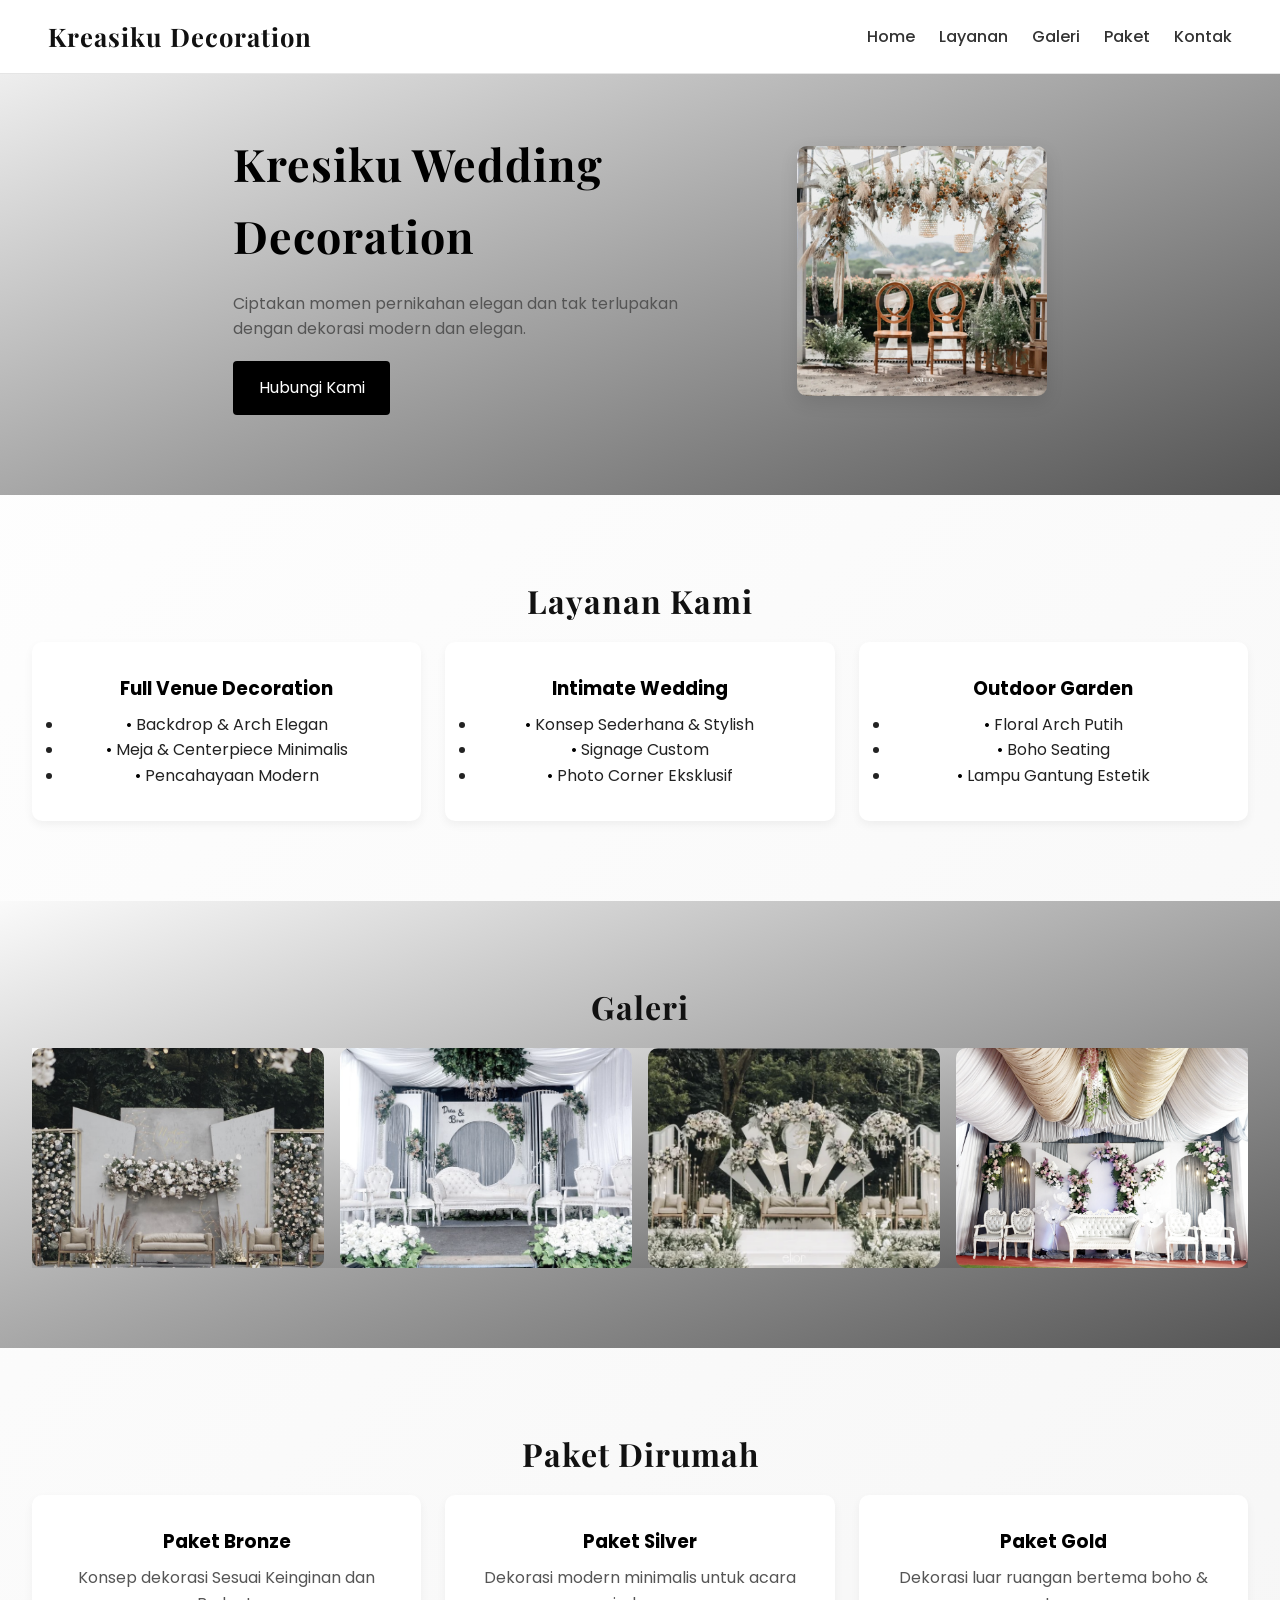
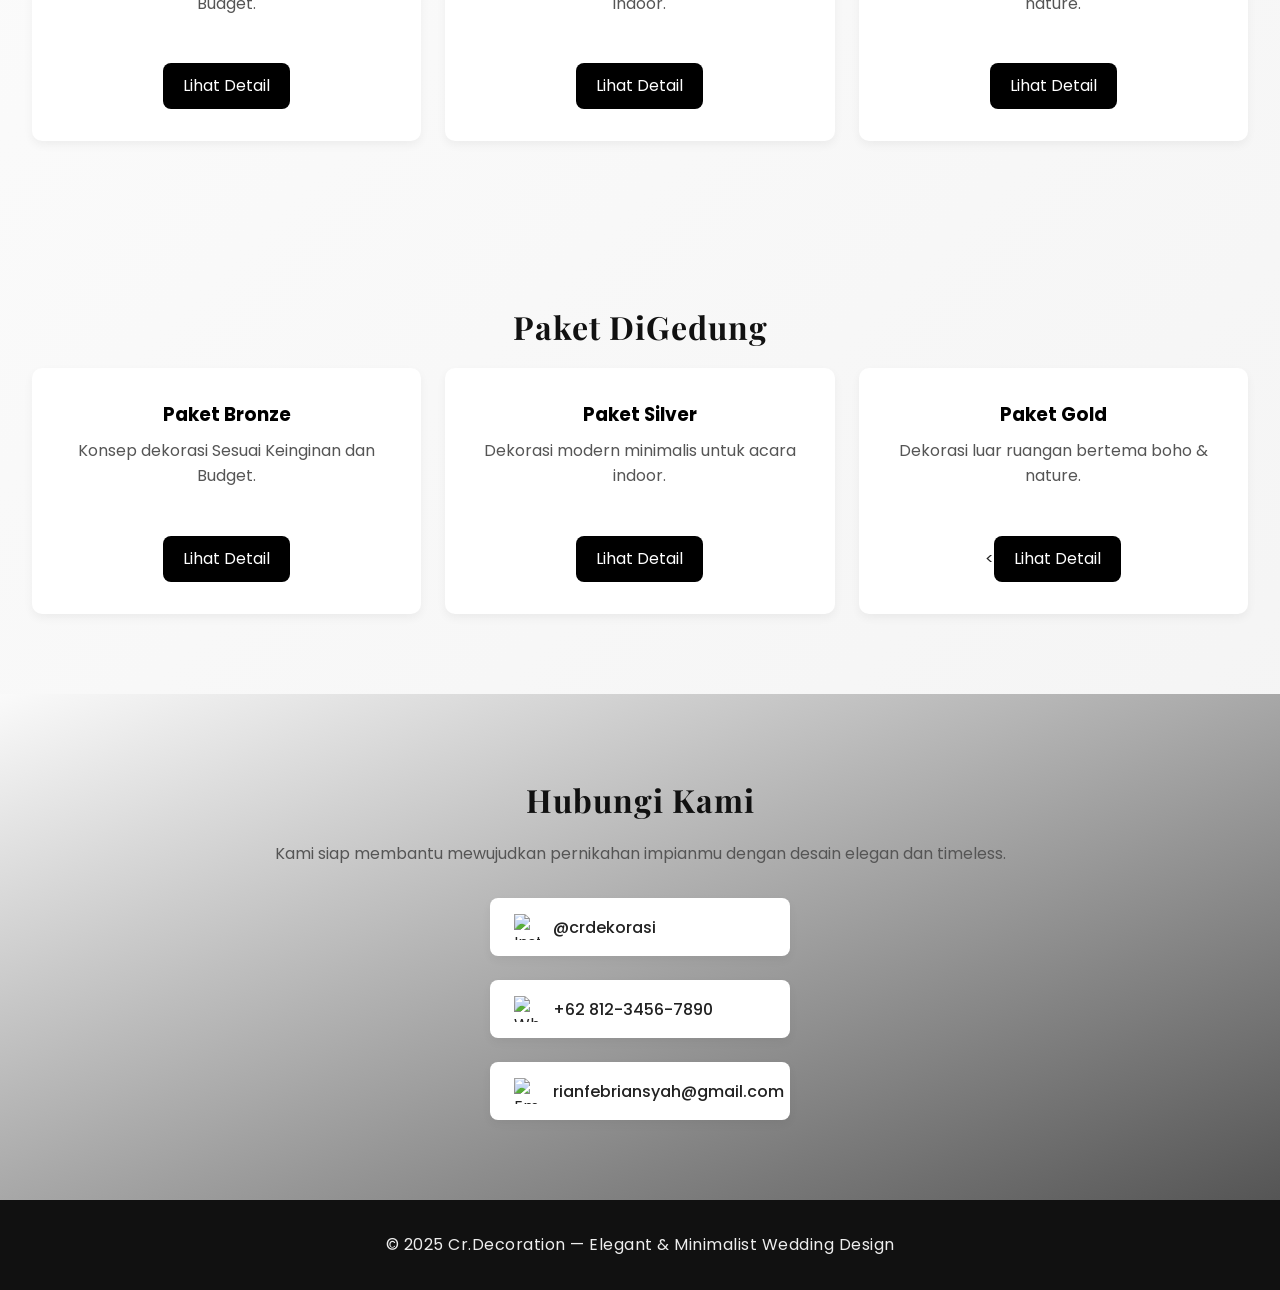
==== index.html @ 52b97c71 "Update index.html" ====
<!DOCTYPE html>
<html lang="id">
<head>
  <meta charset="UTF-8">
  <meta name="viewport" content="width=device-width, initial-scale=1.0">
  <title>Wedding Decoration</title>

  <link rel="preconnect" href="https://fonts.googleapis.com">
  <link rel="preconnect" href="https://fonts.gstatic.com" crossorigin>
  <link href="https://fonts.googleapis.com/css2?family=Playfair+Display:wght@400;600;700&family=Poppins:wght@300;400;500;600&display=swap" rel="stylesheet">
 
  <style>
    * {margin: 0; padding: 0; box-sizing: border-box; font-family: 'Poppins', sans-serif;}
    body {
      background: linear-gradient(135deg, #ffffff, #f3f3f3);
      color: #222;
      line-height: 1.6;
    }

    nav {
      position: fixed; top: 0; left: 0; width: 100%;
      background: #fff;
      border-bottom: 1px solid #e5e5e5;
      display: flex; justify-content: space-between; align-items: center;
      padding: 1rem 3rem; z-index: 100;
    }
    nav .logo {
      font-size: 1.6rem;
      font-weight: 700;
      color: #111;
      letter-spacing: 1px;
      font-family: 'Playfair Display', serif;
    }
    nav ul {display: flex; list-style: none; gap: 1.5rem;}
    nav a {
      text-decoration: none; color: #333; font-weight: 500; transition: color 0.3s;
    }
    nav a:hover {color: #000;}

    header {
      padding: 8rem 2rem 5rem;
      display: flex; flex-wrap: wrap; align-items: center; justify-content: center;
      gap: 4rem;
      background: linear-gradient(to bottom right, #fafafa, #555);
    }
    header .text {max-width: 500px;}
    header h1 {
      font-size: 2.8rem;
      color: #000;
      letter-spacing: 1px;
      font-family: 'Playfair Display', serif;
    }
    header p {margin: 1.2rem 0; color: #555;}
    header .btn {
      background: #000; color: #fff; border: none; padding: 0.9rem 1.6rem;
      border-radius: 4px; cursor: pointer; font-size: 1rem; transition: 0.3s;
    }
    header .btn:hover {background: #fff; color: #000; border: 1px solid #000;}
    header img {
      width: 250px;
      border-radius: 10px;
      box-shadow: 0 6px 18px rgba(0,0,0,0.1);
    }

    section {padding: 5rem 2rem; text-align: center;}
    section h2 {
      font-size: 2rem; color: #111; margin-bottom: 1rem; letter-spacing: 1px;
      font-family: 'Playfair Display', serif;
    }
    section p {color: #555; margin-bottom: 2rem;}

    .services, .packages {
      display: grid; grid-template-columns: repeat(auto-fit,minmax(250px,1fr)); gap: 1.5rem;
    }
    .service, .package {
      background: #fff; border-radius: 10px;
      box-shadow: 0 4px 10px rgba(0,0,0,0.05);
      padding: 2rem;
      transition: transform 0.3s, box-shadow 0.3s;
    }
    .service:hover, .package:hover {
      transform: translateY(-4px);
      box-shadow: 0 8px 20px rgba(0,0,0,0.08);
    }
    .service h3, .package h3 {color: #000; margin-bottom: 0.5rem;}
    .service li::before {content: '• '; color: #000;}
    .price {font-weight: bold; margin-top: 1rem; color: #111;}

     #gallery {
      background: linear-gradient(to bottom right, #fafafa, #555);
      padding: 5rem 2rem;
     }
    #contact {
      background: linear-gradient(to bottom right, #fafafa, #555);
      padding: 5rem 2rem;
    }

    .gallery {
      display: grid;
      grid-template-columns: repeat(auto-fit, minmax(250px, 1fr));
      gap: 1rem;
      background: linear-gradient(to bottom right, #fafafa, #555);
      
      
    }
    .gallery img {
      width: 100%; border-radius: 10px; height: 220px; object-fit: cover;
      filter: grayscale(40%);
      transition: transform 0.3s, filter 0.3s;
    }
    .gallery img:hover {transform: scale(1.03); filter: grayscale(0);}

    .contact-container {
      display: flex;
      flex-direction: column;
      align-items: center;
      gap: 1.5rem;
      margin-top: 2rem;
    }
    .contact-item {
      display: flex;
      align-items: center;
      gap: 0.8rem;
      font-size: 1rem;
      background: #fff;
      padding: 1rem 1.5rem;
      border-radius: 8px;
      box-shadow: 0 4px 10px rgba(0,0,0,0.05);
      width: 300px;
      transition: all 0.3s;
    }
    .contact-item:hover {
      background: #000;
      color: #fff;
    }
    .contact-item:hover a {color: #fff;}
    .contact-item img {width: 26px; height: 26px; object-fit: contain;}
    .contact-item a {
      text-decoration: none; color: #222; font-weight: 500;
    }

    footer {
      text-align: center; padding: 2rem; background: #111; color: #eee;
      letter-spacing: 0.5px;
    }

    @media (max-width: 768px) {
      nav ul {display: none;}
      header {padding-top: 6rem;}
      header img {width: 100%;}
    }
    .detail-btn {
        display: inline-block;
        margin-top: 15px;
        padding: 10px 20px;
        background-color: #000;
        color: #fff;
        border-radius: 8px;
        text-decoration: none;
        transition: all 0.3s ease;
    }

    .detail-btn:hover {
        background-color: #fff;
        color: #000;
        border: 1px solid #000;
    }
    @media (max-width: 480px) {
      nav {
        padding: 1rem 1.2rem; /* memperkecil padding kiri-kanan */
      }
      nav .logo {
        font-size: 1.3rem; /* memperkecil ukuran font */
        letter-spacing: 0.5px;
      }}
  </style>
</head>
<body>

  <nav>
    <div class="logo">Kreasiku Decoration</div>
    <ul>
      <li><a href="#home">Home</a></li>
      <li><a href="#services">Layanan</a></li>
      <li><a href="#gallery">Galeri</a></li>
      <li><a href="#packages">Paket</a></li>
      <li><a href="#contact">Kontak</a></li>
    </ul>
  </nav>

  <header id="home">
    <div class="text">
      <h1>Kresiku Wedding Decoration</h1>
      <p>Ciptakan momen pernikahan elegan dan tak terlupakan dengan dekorasi modern dan elegan.</p>
      <button class="btn" onclick="scrollToSection('contact')">Hubungi Kami</button>
    </div>
    <img src="Gambar.webp">
  </header>

  <section id="services">
    <h2>Layanan Kami</h2>
    <div class="services">
      <div class="service">
        <h3>Full Venue Decoration</h3>
        <ul>
          <li>Backdrop & Arch Elegan</li>
          <li>Meja & Centerpiece Minimalis</li>
          <li>Pencahayaan Modern</li>
        </ul>
      </div>
      <div class="service">
        <h3>Intimate Wedding</h3>
        <ul>
          <li>Konsep Sederhana & Stylish</li>
          <li>Signage Custom</li>
          <li>Photo Corner Eksklusif</li>
        </ul>
      </div>
      <div class="service">
        <h3>Outdoor Garden</h3>
        <ul>
          <li>Floral Arch Putih</li>
          <li>Boho Seating</li>
          <li>Lampu Gantung Estetik</li>
        </ul>
      </div>
    </div>
  </section>

  <section id="gallery">
    <h2>Galeri</h2>
    <div class="gallery">
      <img src="Gambar 7.jpg">
      <img src="Gambar 6.jpg">
      <img src="Gambar 5.webp">
      <img src="Gambar 8.jpg">
    </div>
  </section>

  <section id="packages">
    <h2>Paket Dirumah</h2>
    <div class="packages">
      <div class="package">
        <h3>Paket Bronze</h3>
        <p>Konsep dekorasi Sesuai Keinginan dan Budget.</p>
        <a href="paket-bronze.html" class="detail-btn">Lihat Detail</a>
      </div>
      <div class="package">
        <h3>Paket Silver</h3>
        <p>Dekorasi modern minimalis untuk acara indoor.</p>
        <a href="paket-silver.html" class="detail-btn">Lihat Detail</a>
      </div>
      <div class="package">
        <h3>Paket Gold</h3>
        <p>Dekorasi luar ruangan bertema boho & nature.</p>
        <a href="paket-gold.html" class="detail-btn">Lihat Detail</a>
      </div>
    </div>
  </section>
  <section id="packages">
    <h2>Paket DiGedung</h2>
    <div class="packages">
      <div class="package">
        <h3>Paket Bronze</h3>
        <p>Konsep dekorasi Sesuai Keinginan dan Budget.</p>
        <a href="paket-bronze.html" class="detail-btn">Lihat Detail</a>
      </div>
      <div class="package">
        <h3>Paket Silver</h3>
        <p>Dekorasi modern minimalis untuk acara indoor.</p>
        <a href="paket-silver.html" class="detail-btn">Lihat Detail</a>
      </div>
      <div class="package">
        <h3>Paket Gold</h3>
        <p>Dekorasi luar ruangan bertema boho & nature.</p>
        <<a href="paket-gold.html" class="detail-btn">Lihat Detail</a>
      </div>
    </div>
  </section>

  <section id="contact">
    <h2>Hubungi Kami</h2>
    <p>Kami siap membantu mewujudkan pernikahan impianmu dengan desain elegan dan timeless.</p>

    <div class="contact-container">
      <div class="contact-item">
        <img src="https://cdn-icons-png.flaticon.com/512/1384/1384063.png" alt="Instagram">
        <a href="https://www.instagram.com/weddingdecor.id" target="_blank">@crdekorasi</a>
      </div>
      <div class="contact-item">
        <img src="https://cdn-icons-png.flaticon.com/512/733/733585.png" alt="WhatsApp">
        <a href="https://wa.me/6281234567890" target="_blank">+62 812-3456-7890</a>
      </div>
      <div class="contact-item">
        <img src="https://cdn-icons-png.flaticon.com/512/732/732200.png" alt="Email">
        <a href="mailto:weddingdecor.id@gmail.com">rianfebriansyah@gmail.com</a>
      </div>
    </div>
  </section>

  <footer>
    © 2025 Cr.Decoration — Elegant & Minimalist Wedding Design
  </footer>

  <script>
    function scrollToSection(id) {
      document.getElementById(id).scrollIntoView({behavior: 'smooth'});
    }
  </script>
</body>
</html>
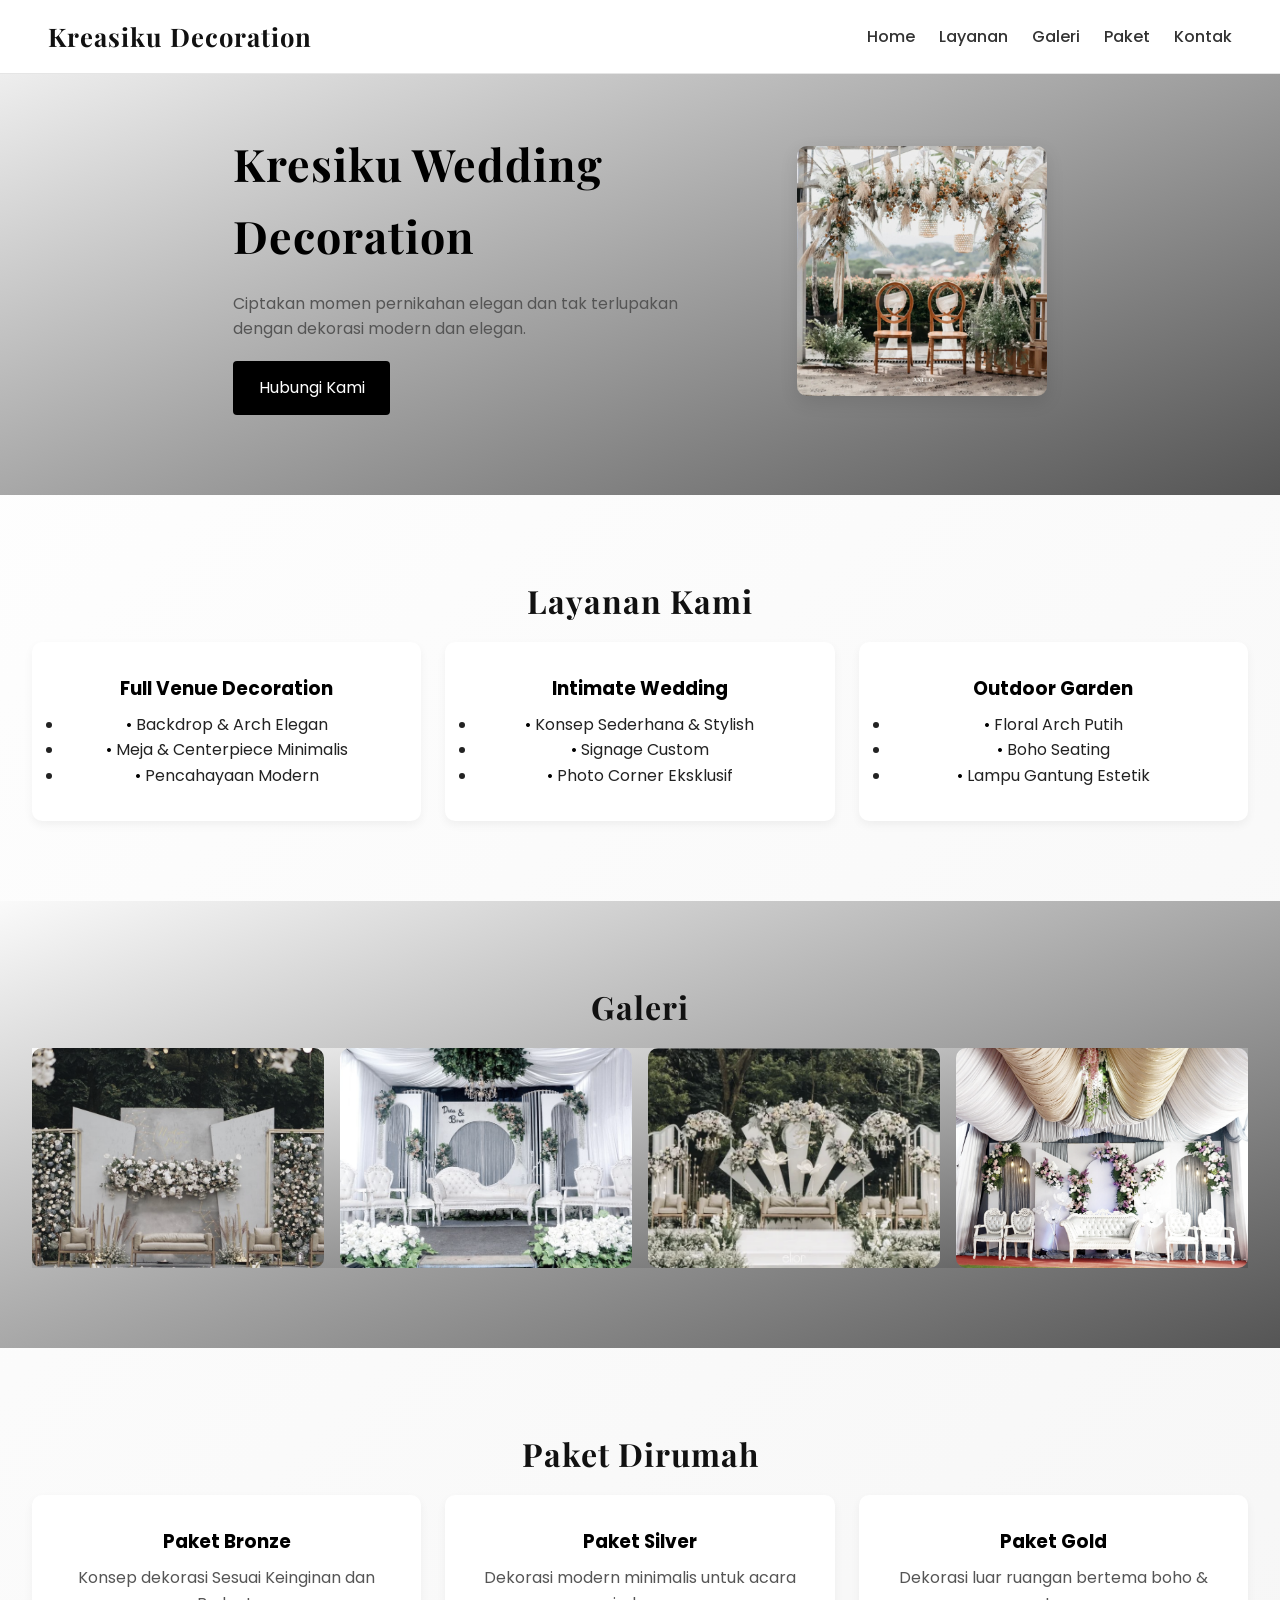
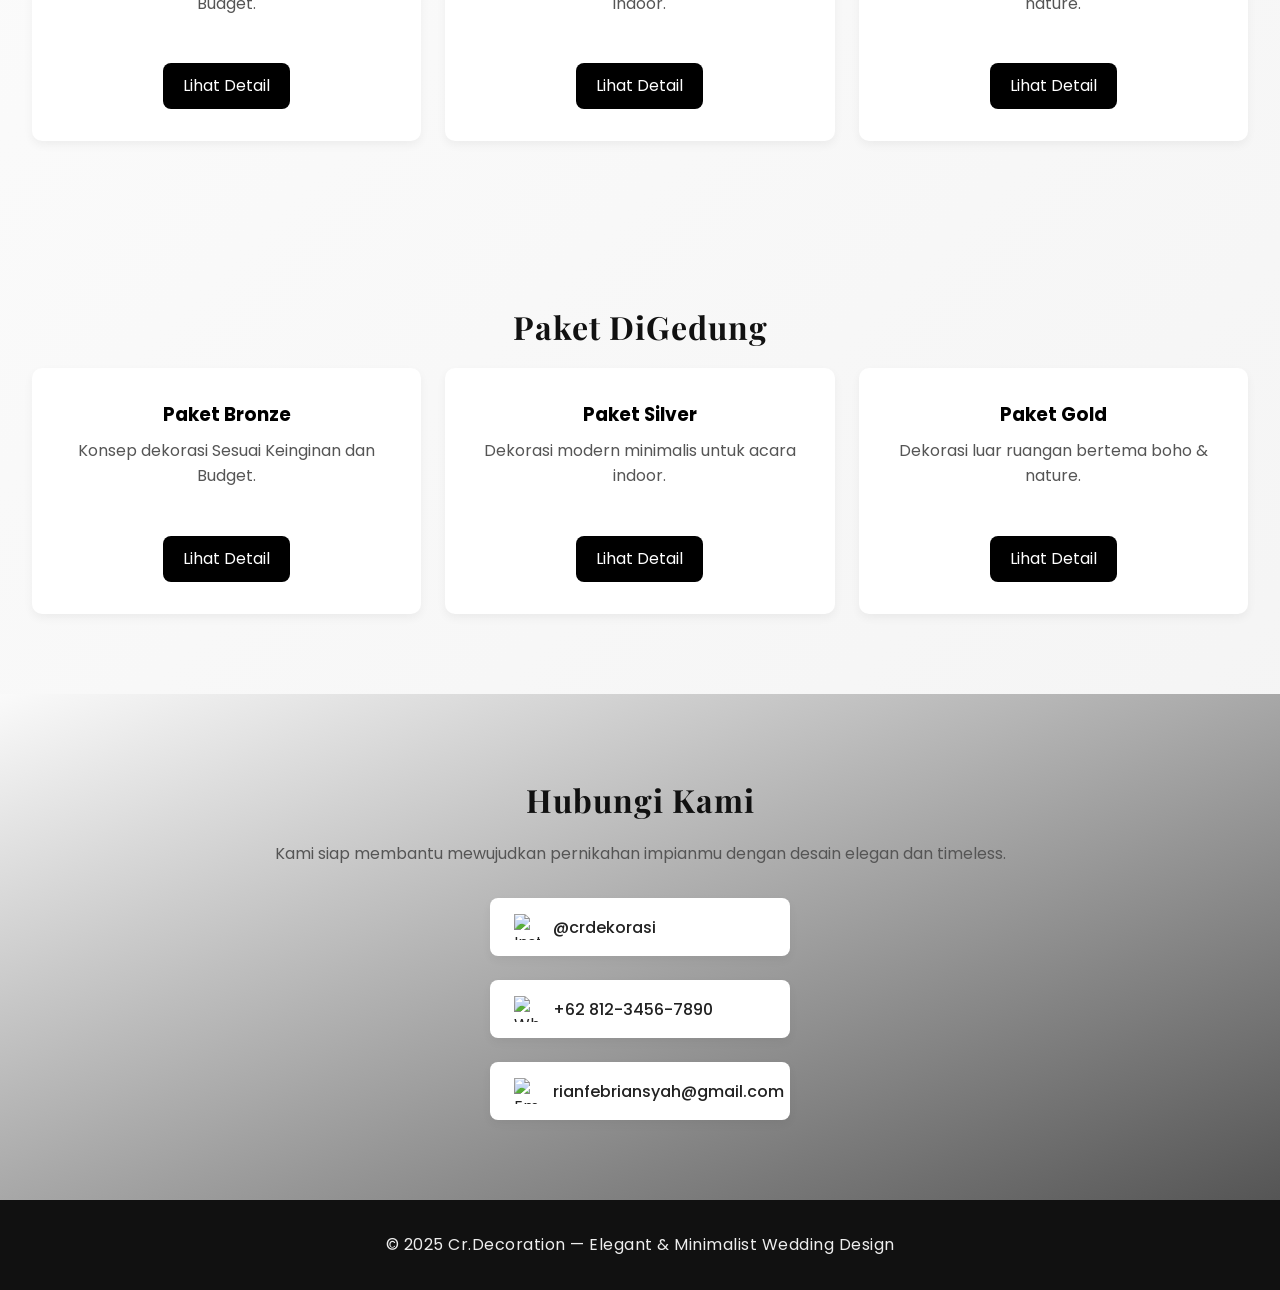
==== commit 29b0bdf9: "Update index.html" ====
--- a/index.html
+++ b/index.html
@@ -31,11 +31,49 @@
       letter-spacing: 1px;
       font-family: 'Playfair Display', serif;
     }
+
     nav ul {display: flex; list-style: none; gap: 1.5rem;}
     nav a {
       text-decoration: none; color: #333; font-weight: 500; transition: color 0.3s;
     }
     nav a:hover {color: #000;}
+
+    .menu-toggle {
+      display: none;
+      font-size: 2rem;
+      cursor: pointer;
+      user-select: none;
+    }
+
+    @media (max-width: 768px) {
+      .menu-toggle {
+        display: block;
+        color: #111;
+      }
+
+      nav ul {
+        display: none;
+        position: absolute;
+        top: 100%;
+        right: 1rem;
+        background: #fff;
+        width: 180px;
+        padding: 1rem;
+        box-shadow: 0 4px 10px rgba(0,0,0,0.1);
+        border-radius: 8px;
+        flex-direction: column;
+        gap: 1rem;
+      }
+
+      nav ul.show {
+        display: flex;
+      }
+
+      nav ul li a {
+        color: #111;
+      }
+    }
+   
 
     header {
       padding: 8rem 2rem 5rem;
@@ -90,18 +128,16 @@
       background: linear-gradient(to bottom right, #fafafa, #555);
       padding: 5rem 2rem;
      }
-    #contact {
+     #contact {
       background: linear-gradient(to bottom right, #fafafa, #555);
       padding: 5rem 2rem;
-    }
+     }
 
     .gallery {
       display: grid;
       grid-template-columns: repeat(auto-fit, minmax(250px, 1fr));
       gap: 1rem;
       background: linear-gradient(to bottom right, #fafafa, #555);
-      
-      
     }
     .gallery img {
       width: 100%; border-radius: 10px; height: 220px; object-fit: cover;
@@ -149,6 +185,7 @@
       header {padding-top: 6rem;}
       header img {width: 100%;}
     }
+
     .detail-btn {
         display: inline-block;
         margin-top: 15px;
@@ -165,21 +202,18 @@
         color: #000;
         border: 1px solid #000;
     }
-    @media (max-width: 480px) {
-      nav {
-        padding: 1rem 1.2rem; /* memperkecil padding kiri-kanan */
-      }
-      nav .logo {
-        font-size: 1.3rem; /* memperkecil ukuran font */
-        letter-spacing: 0.5px;
-      }}
   </style>
 </head>
+
 <body>
 
   <nav>
     <div class="logo">Kreasiku Decoration</div>
-    <ul>
+
+    
+    <div class="menu-toggle" onclick="toggleMenu()">☰</div>
+
+    <ul id="menu">
       <li><a href="#home">Home</a></li>
       <li><a href="#services">Layanan</a></li>
       <li><a href="#gallery">Galeri</a></li>
@@ -257,6 +291,7 @@
       </div>
     </div>
   </section>
+
   <section id="packages">
     <h2>Paket DiGedung</h2>
     <div class="packages">
@@ -273,7 +308,7 @@
       <div class="package">
         <h3>Paket Gold</h3>
         <p>Dekorasi luar ruangan bertema boho & nature.</p>
-        <<a href="paket-gold.html" class="detail-btn">Lihat Detail</a>
+        <a href="paket-gold.html" class="detail-btn">Lihat Detail</a>
       </div>
     </div>
   </section>
@@ -306,8 +341,12 @@
     function scrollToSection(id) {
       document.getElementById(id).scrollIntoView({behavior: 'smooth'});
     }
+
+    
+    function toggleMenu() {
+      document.getElementById("menu").classList.toggle("show");
+    }
   </script>
+
 </body>
 </html>
-
-
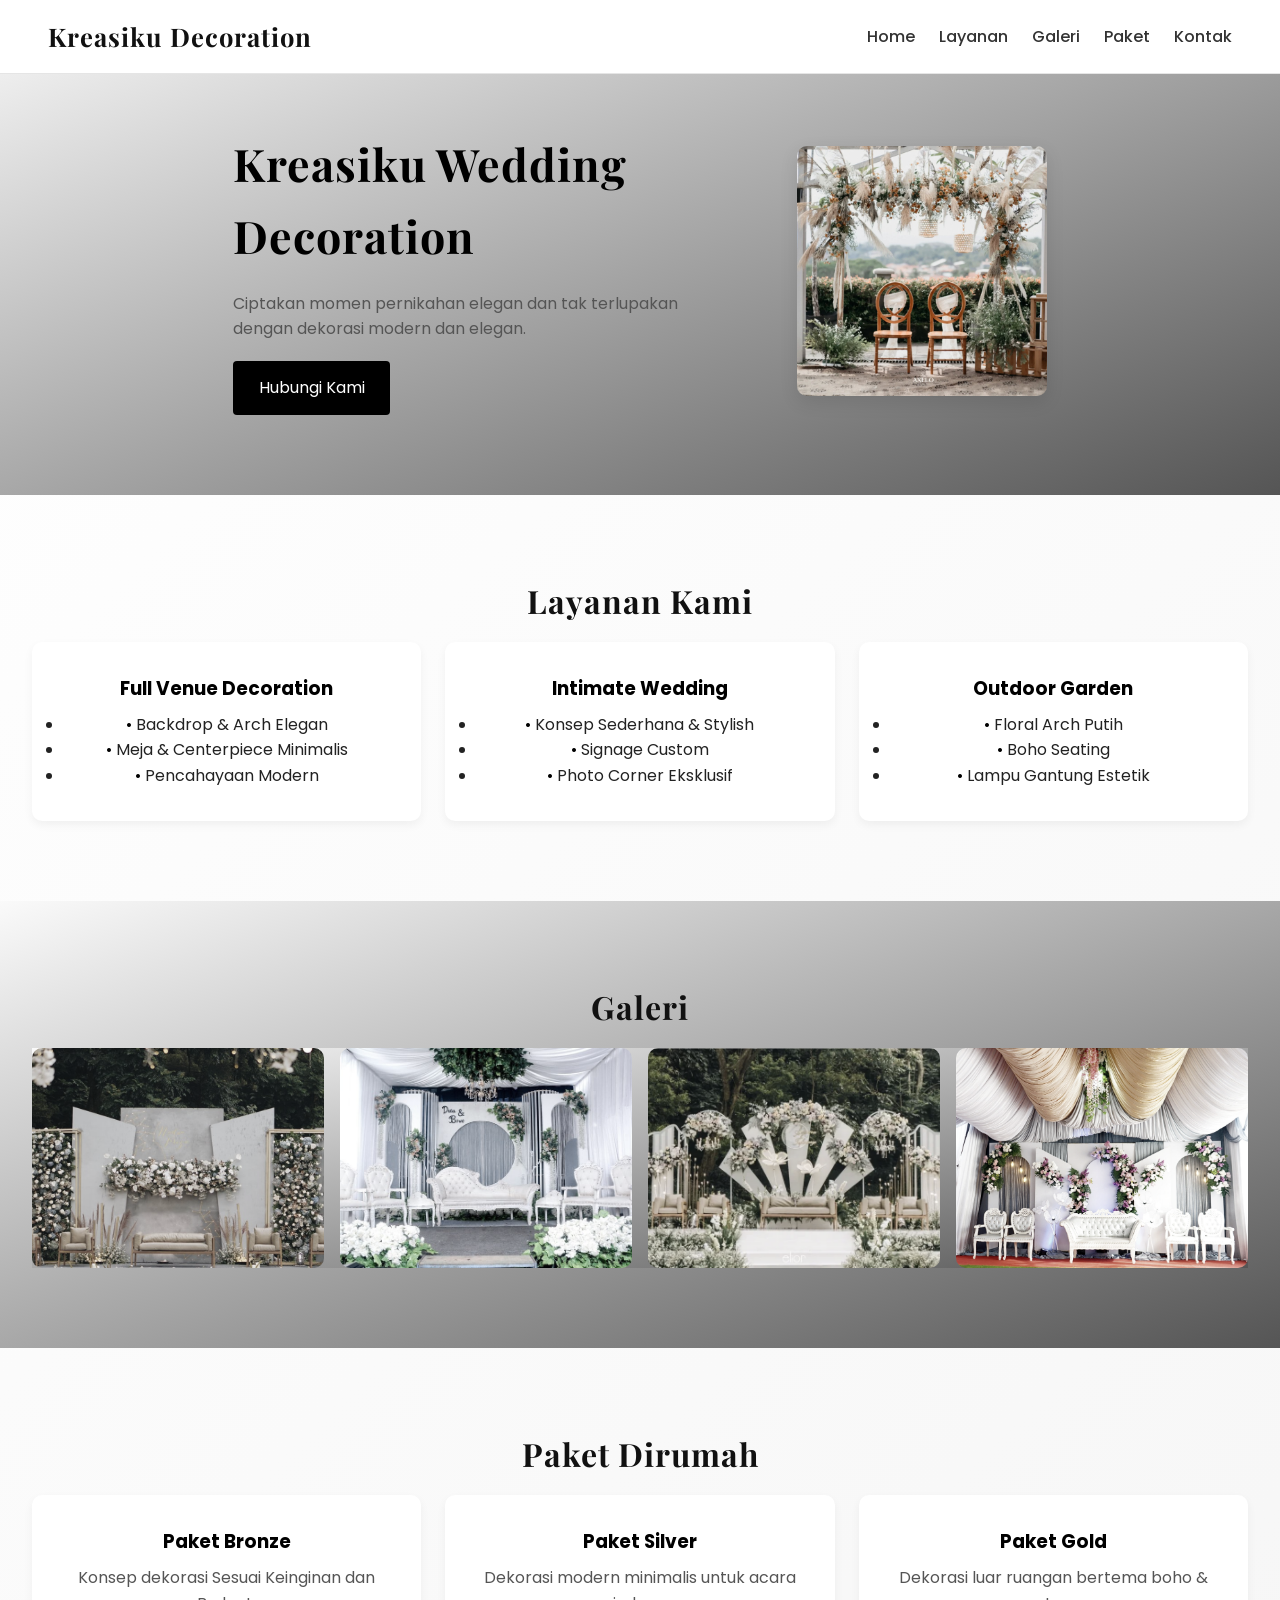
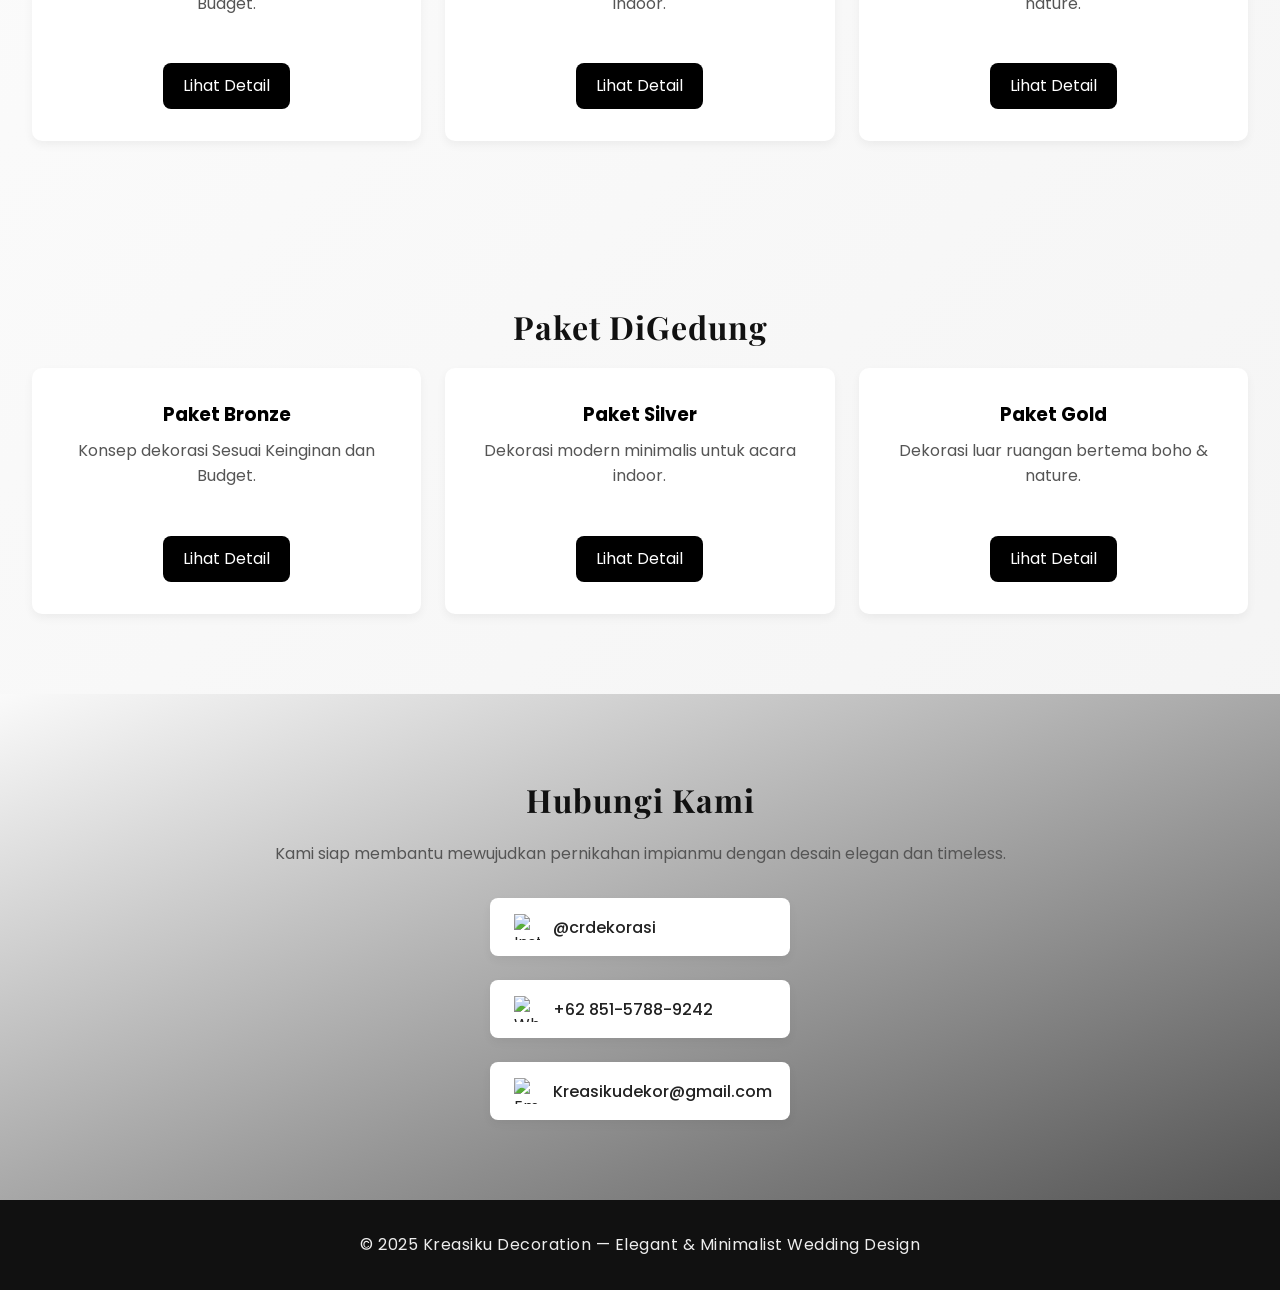
==== commit bf70d297: "Update index.html" ====
--- a/index.html
+++ b/index.html
@@ -202,6 +202,26 @@
         color: #000;
         border: 1px solid #000;
     }
+    
+  @media   (max-width: 768px) {
+    nav {
+      padding: 1rem 1.2rem;  
+    }
+
+    nav .logo {
+      position: absolute;
+      left: 50%;
+      transform: translateX(-50%);
+      text-align: center;
+    }
+
+    .menu-toggle {
+      z-index: 200; 
+    }
+  }
+
+    
+    
   </style>
 </head>
 
@@ -224,7 +244,7 @@
 
   <header id="home">
     <div class="text">
-      <h1>Kresiku Wedding Decoration</h1>
+      <h1>Kreasiku Wedding Decoration</h1>
       <p>Ciptakan momen pernikahan elegan dan tak terlupakan dengan dekorasi modern dan elegan.</p>
       <button class="btn" onclick="scrollToSection('contact')">Hubungi Kami</button>
     </div>
@@ -324,17 +344,17 @@
       </div>
       <div class="contact-item">
         <img src="https://cdn-icons-png.flaticon.com/512/733/733585.png" alt="WhatsApp">
-        <a href="https://wa.me/6281234567890" target="_blank">+62 812-3456-7890</a>
+        <a href="https://wa.me/6281234567890" target="_blank">+62 851-5788-9242</a>
       </div>
       <div class="contact-item">
         <img src="https://cdn-icons-png.flaticon.com/512/732/732200.png" alt="Email">
-        <a href="mailto:weddingdecor.id@gmail.com">rianfebriansyah@gmail.com</a>
+        <a href="mailto:weddingdecor.id@gmail.com">Kreasikudekor@gmail.com</a>
       </div>
     </div>
   </section>
 
   <footer>
-    © 2025 Cr.Decoration — Elegant & Minimalist Wedding Design
+    © 2025 Kreasiku Decoration — Elegant & Minimalist Wedding Design
   </footer>
 
   <script>
@@ -350,3 +370,6 @@
 
 </body>
 </html>
+
+
+
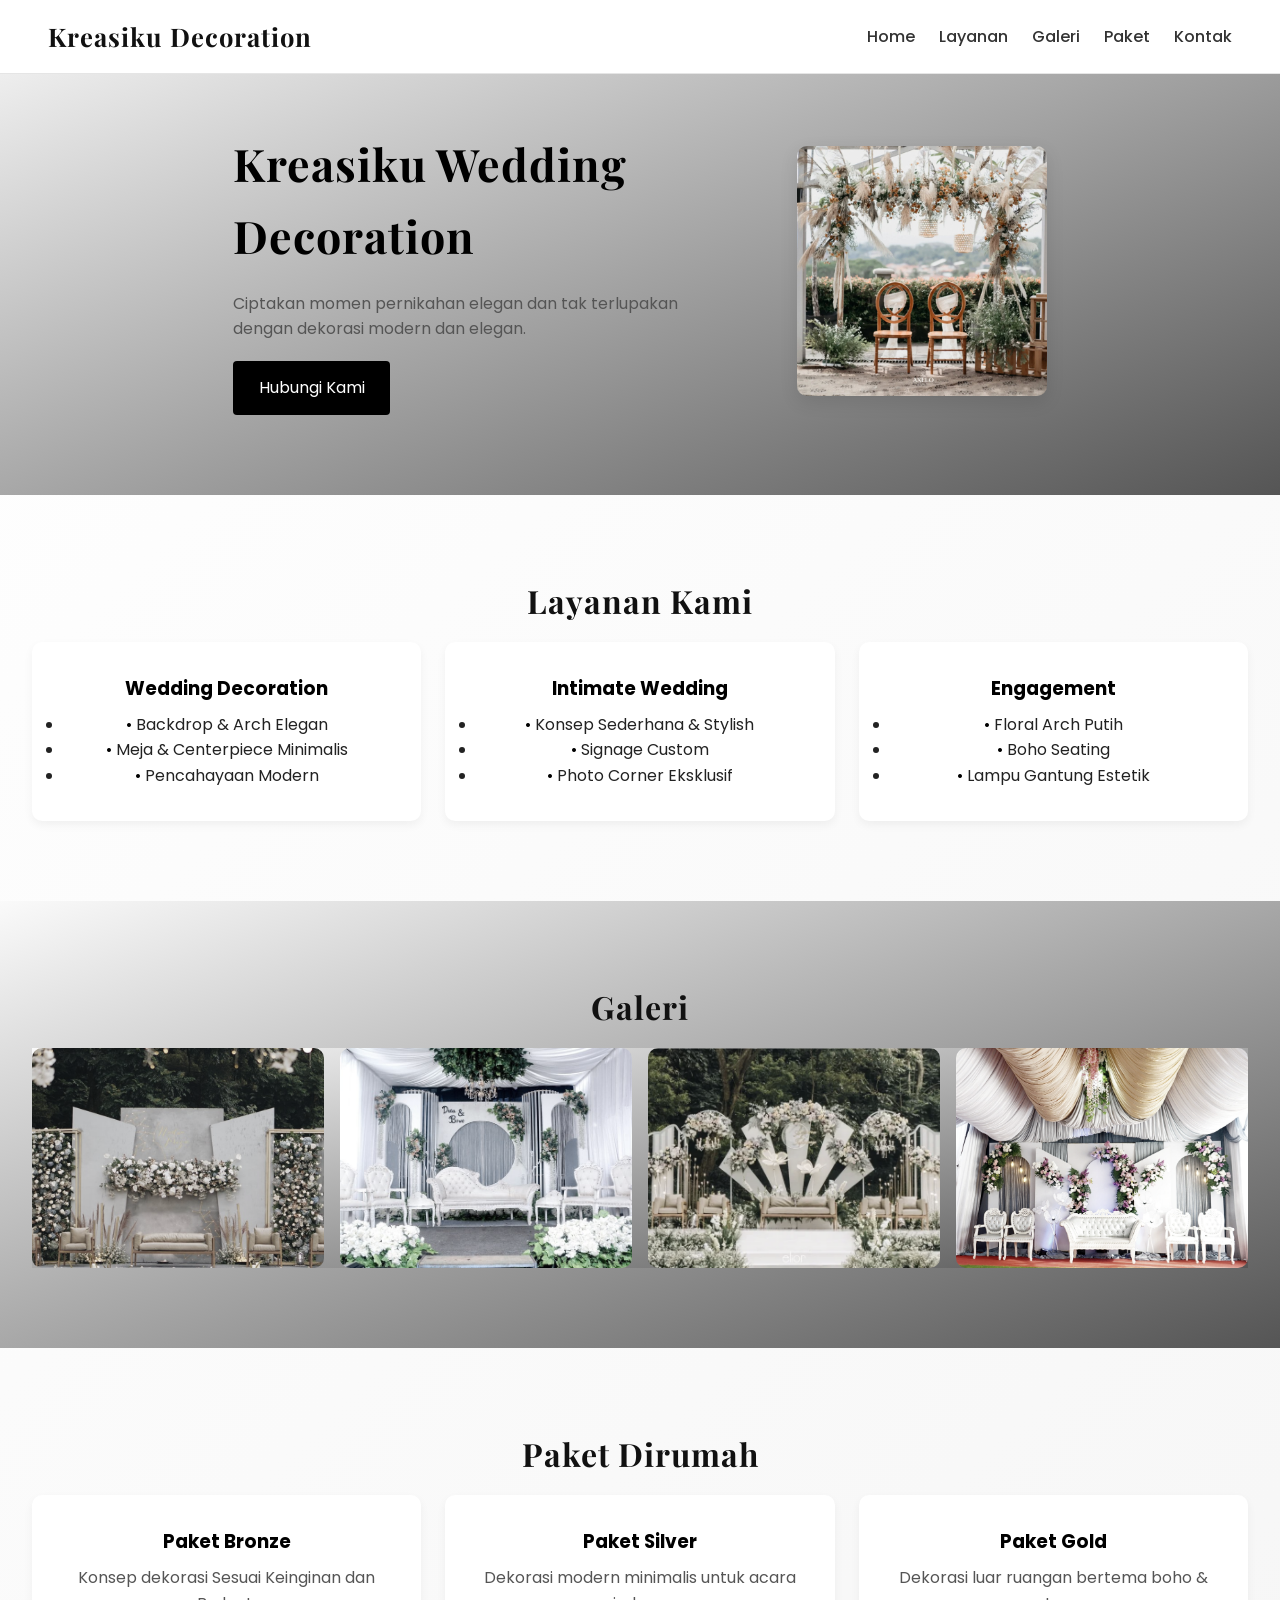
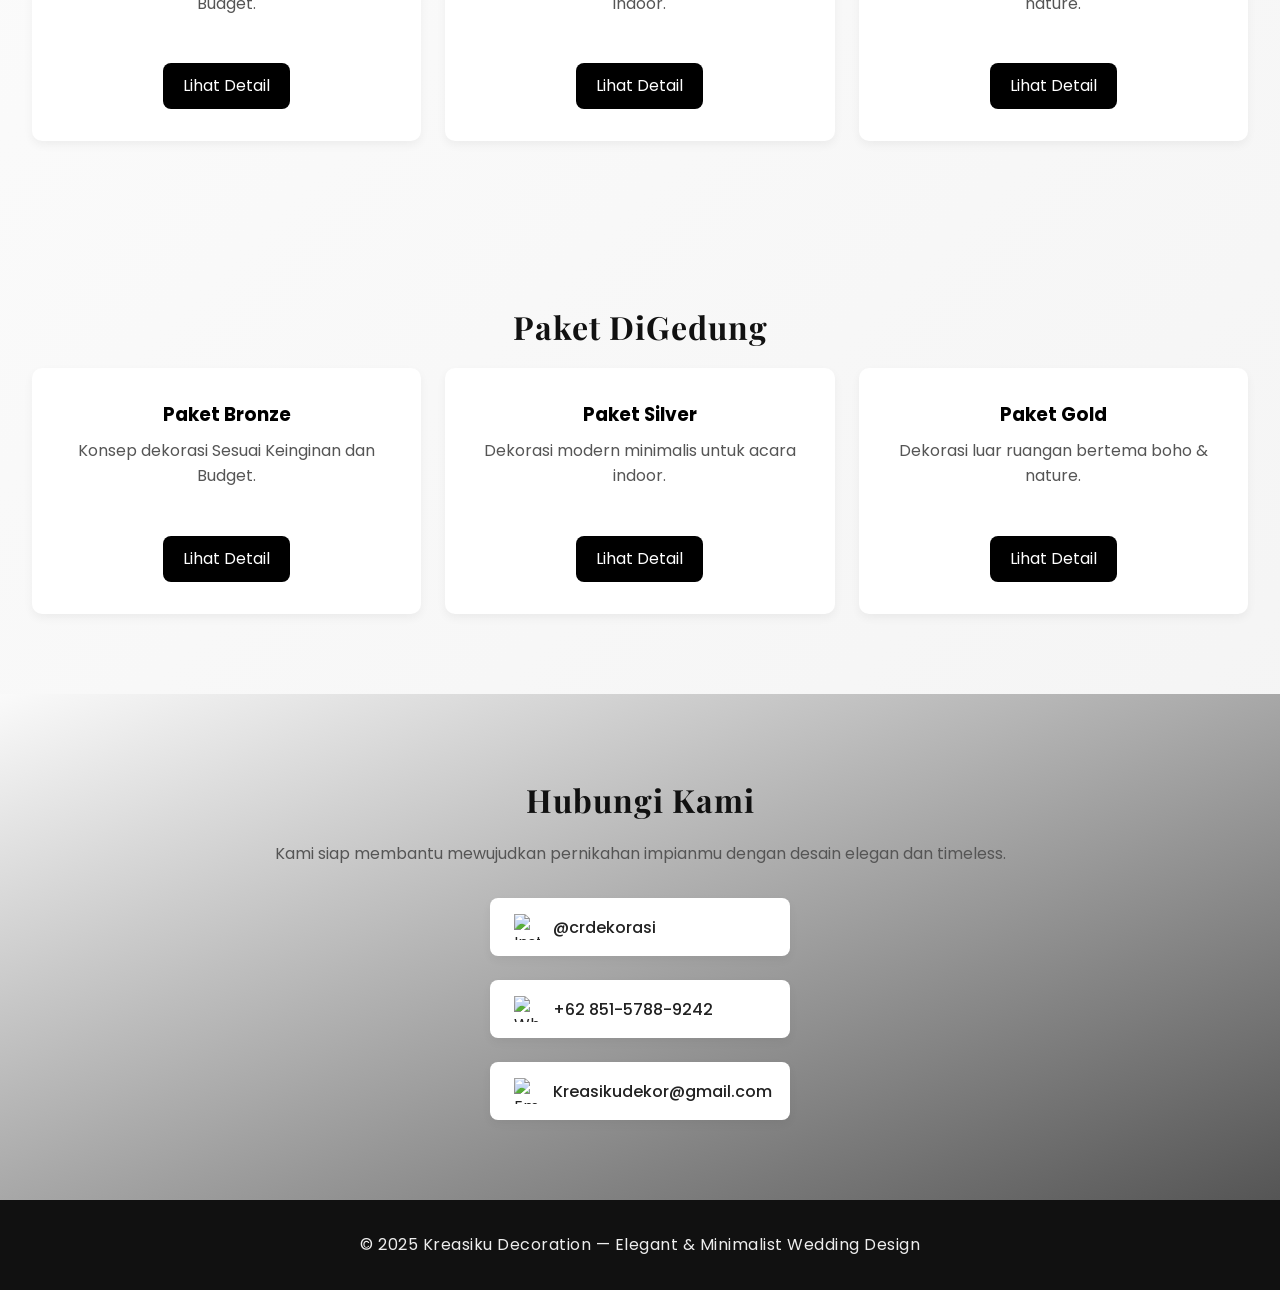
==== commit c8f57a37: "Update index.html" ====
--- a/index.html
+++ b/index.html
@@ -209,14 +209,15 @@
     }
 
     nav .logo {
-      position: absolute;
-      left: 50%;
-      transform: translateX(-50%);
-      text-align: center;
+      position: static;
+      transform: none;
+      font-size: 1.2rem;   
+      letter-spacing: 0.5px;
+      
     }
 
     .menu-toggle {
-      z-index: 200; 
+      margin-left: auto;
     }
   }
 
@@ -255,7 +256,7 @@
     <h2>Layanan Kami</h2>
     <div class="services">
       <div class="service">
-        <h3>Full Venue Decoration</h3>
+        <h3>Wedding Decoration</h3>
         <ul>
           <li>Backdrop & Arch Elegan</li>
           <li>Meja & Centerpiece Minimalis</li>
@@ -271,7 +272,7 @@
         </ul>
       </div>
       <div class="service">
-        <h3>Outdoor Garden</h3>
+        <h3>Engagement</h3>
         <ul>
           <li>Floral Arch Putih</li>
           <li>Boho Seating</li>
@@ -373,3 +374,6 @@
 
 
 
+
+
+
